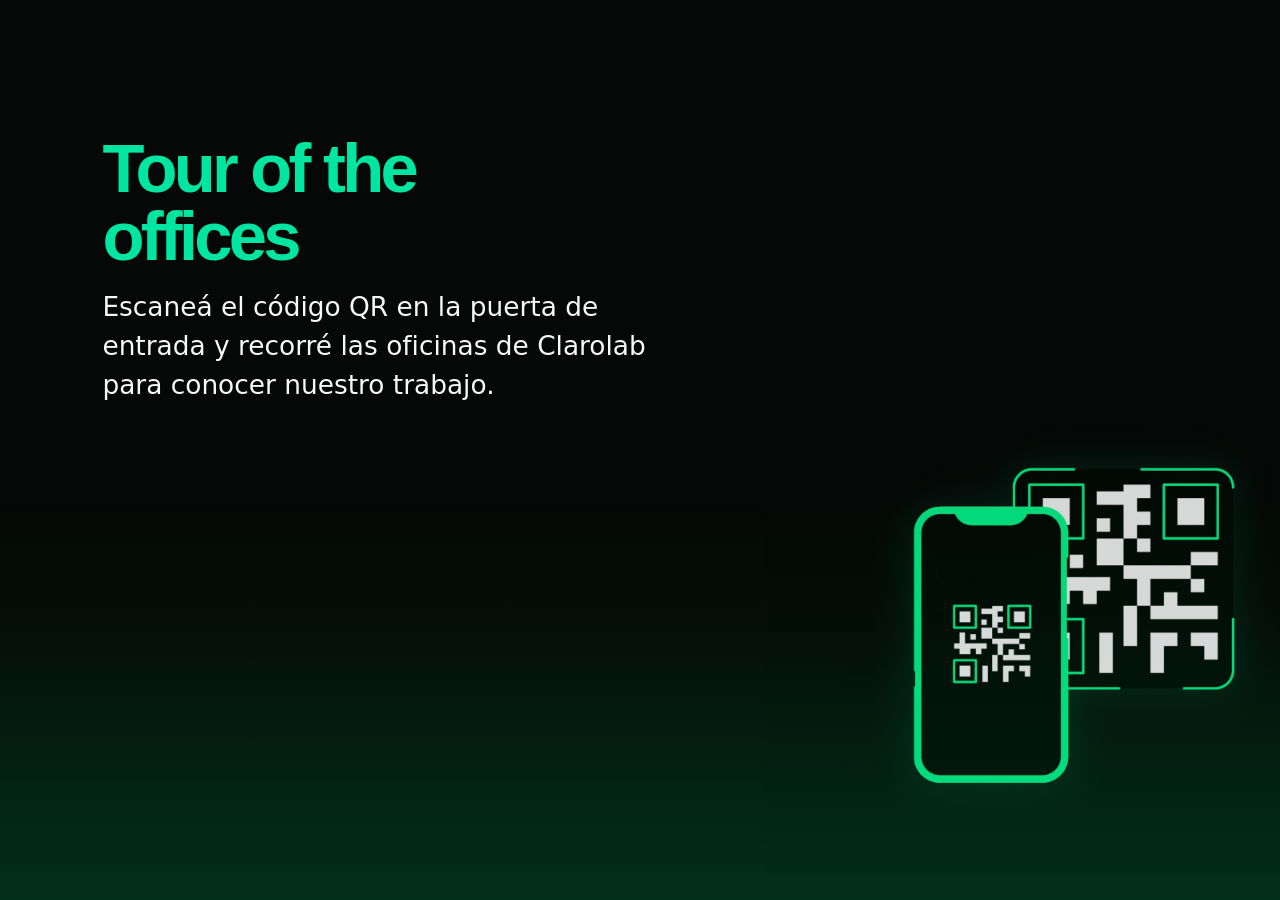
==== index.html @ 1cd7d90e "Update 0.1 Project Progress - Clarolab offices with AR mindAr" ====
<!doctype html>
<html lang="es">

<head>
    <meta charset="utf-8">
    <meta name="viewport" content="width=device-width, initial-scale=1, viewport-fit=cover">
    <meta name="theme-color" content="#050806">
    <title>Tour of the offices · Clarolab</title>
    <link rel="stylesheet" href="./tour.css">
</head>

<body class="welcome-screen">
    <main class="welcome-art" aria-labelledby="tour-title">
        <section class="poster-copy">
            <h1 id="tour-title">Tour of the<br>offices</h1>
            <p>Escaneá el código QR en la puerta de entrada y recorré las oficinas de Clarolab para conocer nuestro
                trabajo.</p>
        </section>
        <a class="scan-entry" href="./workplace.html" aria-label="Entrar al recorrido de las oficinas">
            <img src="./assets/qr-scan.gif" alt="Escaneá el QR para entrar al recorrido">
        </a>
    </main>
</body>

</html>
---- tour.css ----
:root {
  color-scheme: dark;
  --ink: #050806;
  --green: #00e6a0;
  --white: #f5f8f6;
}

* {
  box-sizing: border-box;
}

html,
body {
  width: 100%;
  min-height: 100%;
  margin: 0;
}

body {
  background: var(--ink);
  color: var(--white);
  font-family: "DM Sans", Inter, ui-sans-serif, system-ui, sans-serif;
}

.welcome-screen {
  min-height: 100svh;
  display: grid;
  place-items: center;
  overflow: hidden;
  background: linear-gradient(180deg, #050806 0%, #050806 70%, #032012 100%);
}

.welcome-art {
  isolation: isolate;
  width: min(100vw, 80svh);
  height: min(100svh, 125vw);
  overflow: hidden;
}

.welcome-art::before {
  position: absolute;
  z-index: -1;
  inset: 55% 0 0;
  content: "";
  background: linear-gradient(180deg, transparent, rgba(0, 99, 47, .23));
  pointer-events: none;
}

.poster-frames {
  position: absolute;
  z-index: -1;
  inset: 0;
  width: 100%;
  height: 100%;
}

.frame {
  fill: none;
  stroke: var(--green);
  stroke-width: 3.5;
  vector-effect: non-scaling-stroke;
}

.frame-top {
  opacity: .78;
}

.frame-bottom {
  opacity: .92;
}

.frame-bottom-inner {
  opacity: .58;
}

.poster-copy {
  position: absolute;
  z-index: 1;
  top: 14%;
  left: 8%;
  width: 72%;
}

.poster-copy h1 {
  margin: 0 0 .9rem;
  color: var(--green);
  font: 700 clamp(2.15rem, 8.2vw, 4.5rem)/.99 "Space Grotesk", "DM Sans", sans-serif;
  letter-spacing: -.055em;
}

.poster-copy p {
  max-width: 36rem;
  margin: 0;
  font-size: clamp(.9rem, 3.7vw, 1.55rem);
  line-height: 1.48;
  font-weight: 400;
  text-wrap: pretty;
}

.scan-entry {
  position: absolute;
  z-index: 2;
  right: 0;
  bottom: 2.5%;
  display: block;
  width: clamp(11rem, 55%, 27rem);
  line-height: 0;
  mix-blend-mode: screen;
  filter: drop-shadow(0 0 20px rgba(0, 230, 160, .12));
  -webkit-tap-highlight-color: transparent;
}

.scan-entry img {
  display: block;
  width: 100%;
  height: auto;
}

.scan-entry:focus-visible {
  outline: 2px solid var(--green);
  outline-offset: -4px;
  border-radius: 2rem;
}

@media (min-width:760px) {
  .poster-copy {
    top: 15%;
    left: 8%;
    width: 69%;
  }

  .poster-copy h1 {
    font-size: clamp(2.8rem, 5.4vw, 4.3rem);
    margin-bottom: 1rem;
  }

  .poster-copy p {
    max-width: 35rem;
    font-size: clamp(1.1rem, 2.55vw, 1.65rem);
  }
}

@media (max-height:580px) and (orientation:landscape) {
  .welcome-art {
    width: min(100vw, 80svh);
    height: min(100svh, 125vw);
  }

  .poster-copy {
    top: 10%;
  }

  .poster-copy h1 {
    font-size: clamp(1.8rem, 8vh, 3rem);
    margin-bottom: .5rem;
  }

  .poster-copy p {
    max-width: 52%;
    font-size: clamp(.8rem, 3vh, 1.1rem);
  }

  .scan-entry {
    width: clamp(10rem, 52%, 22rem);
  }
}

@media (prefers-reduced-motion:reduce) {

  *,
  *::before,
  *::after {
    scroll-behavior: auto !important;
  }
}
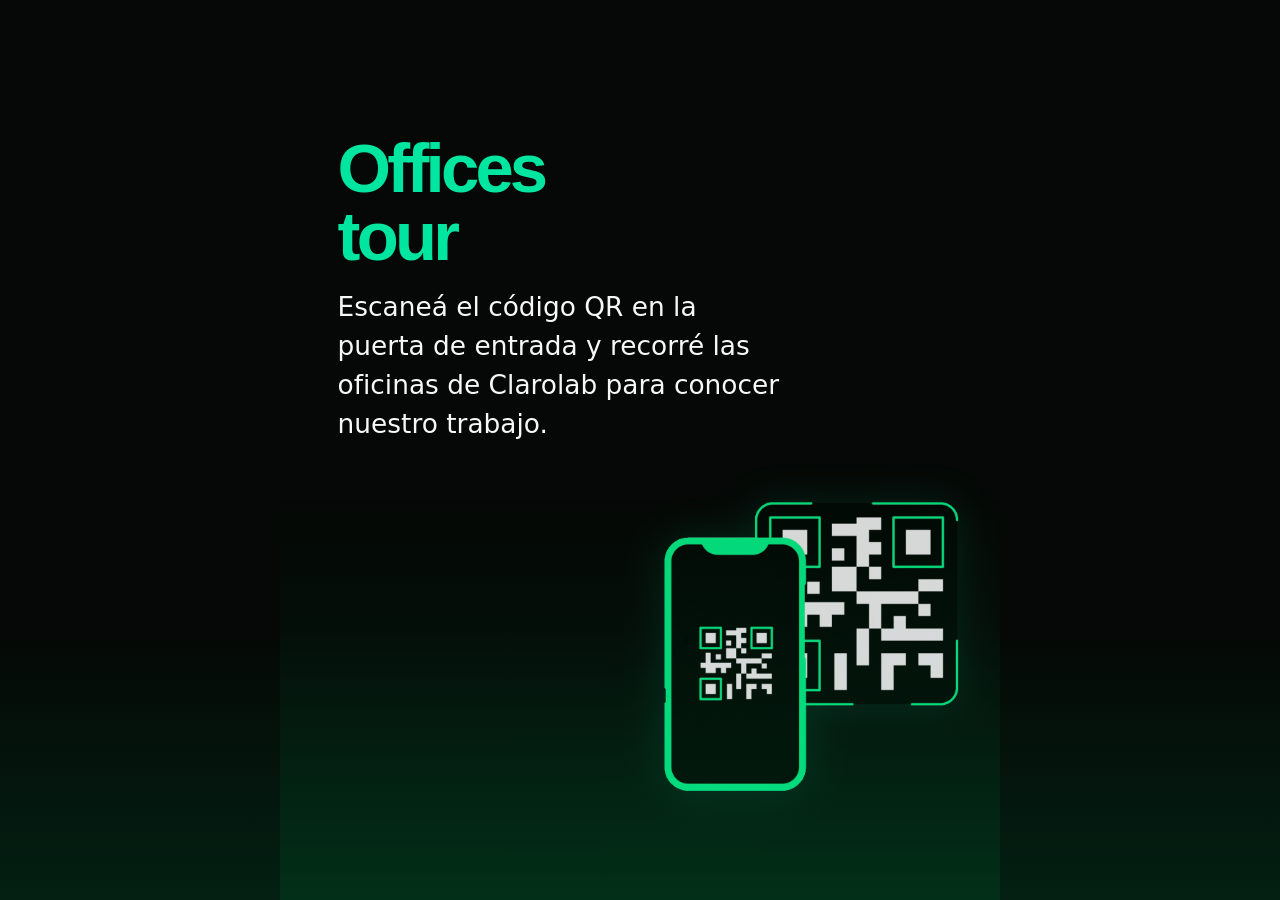
==== commit 6039e8ac: ".git" ====
--- a/index.html
+++ b/index.html
@@ -12,7 +12,7 @@
 <body class="welcome-screen">
     <main class="welcome-art" aria-labelledby="tour-title">
         <section class="poster-copy">
-            <h1 id="tour-title">Tour of the<br>offices</h1>
+            <h1 id="tour-title">Offices<br>tour</h1>
             <p>Escaneá el código QR en la puerta de entrada y recorré las oficinas de Clarolab para conocer nuestro
                 trabajo.</p>
         </section>
@@ -20,6 +20,8 @@
             <img src="./assets/qr-scan.gif" alt="Escaneá el QR para entrar al recorrido">
         </a>
     </main>
+
+    
 </body>
 
 </html>
--- a/tour.css
+++ b/tour.css
@@ -31,6 +31,7 @@
 }
 
 .welcome-art {
+  position: relative;
   isolation: isolate;
   width: min(100vw, 80svh);
   height: min(100svh, 125vw);
@@ -44,33 +45,6 @@
   content: "";
   background: linear-gradient(180deg, transparent, rgba(0, 99, 47, .23));
   pointer-events: none;
-}
-
-.poster-frames {
-  position: absolute;
-  z-index: -1;
-  inset: 0;
-  width: 100%;
-  height: 100%;
-}
-
-.frame {
-  fill: none;
-  stroke: var(--green);
-  stroke-width: 3.5;
-  vector-effect: non-scaling-stroke;
-}
-
-.frame-top {
-  opacity: .78;
-}
-
-.frame-bottom {
-  opacity: .92;
-}
-
-.frame-bottom-inner {
-  opacity: .58;
 }
 
 .poster-copy {
@@ -172,4 +146,4 @@
   *::after {
     scroll-behavior: auto !important;
   }
-}+}
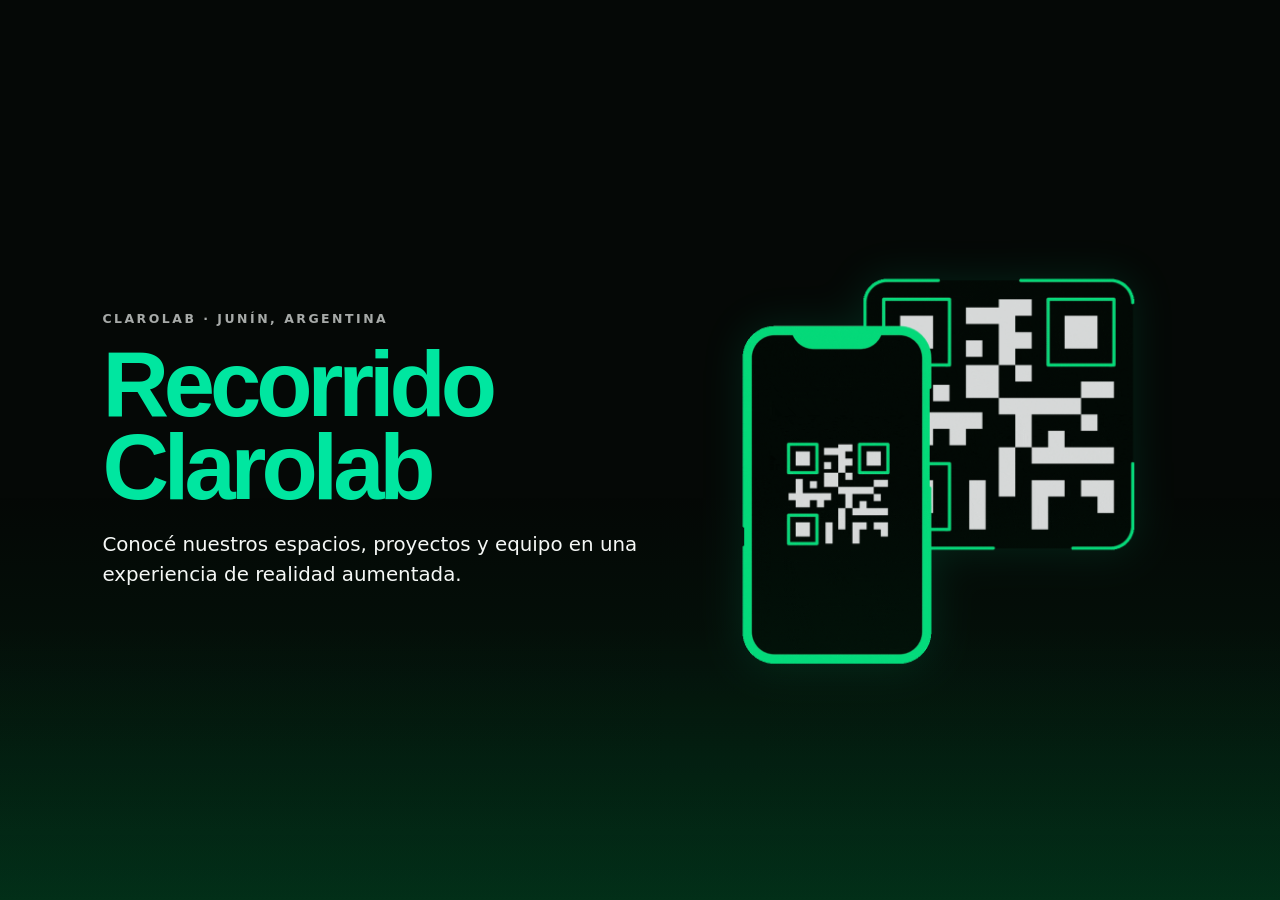
==== commit 368d280f: "Update 0.8 Project Progress - Clarolab offices with AR mindAr" ====
--- a/index.html
+++ b/index.html
@@ -5,23 +5,23 @@
     <meta charset="utf-8">
     <meta name="viewport" content="width=device-width, initial-scale=1, viewport-fit=cover">
     <meta name="theme-color" content="#050806">
-    <title>Tour of the offices · Clarolab</title>
+    <meta name="description" content="Recorrido interactivo por las oficinas de Clarolab en Junín.">
+    <title>Recorrido por Clarolab</title>
     <link rel="stylesheet" href="./tour.css">
 </head>
 
 <body class="welcome-screen">
     <main class="welcome-art" aria-labelledby="tour-title">
         <section class="poster-copy">
-            <h1 id="tour-title">Offices<br>tour</h1>
-            <p>Escaneá el código QR en la puerta de entrada y recorré las oficinas de Clarolab para conocer nuestro
-                trabajo.</p>
+            <span class="poster-eyebrow">CLAROLAB · JUNÍN, ARGENTINA</span>
+            <h1 id="tour-title">Recorrido<br><span>Clarolab</span></h1>
+            <p>Conocé nuestros espacios, proyectos y equipo en una experiencia de realidad aumentada.</p>
         </section>
         <a class="scan-entry" href="./workplace.html" aria-label="Entrar al recorrido de las oficinas">
-            <img src="./assets/qr-scan.gif" alt="Escaneá el QR para entrar al recorrido">
+            <img src="./assets/qr-scan.gif" alt="Iniciar el recorrido interactivo">
         </a>
     </main>
 
-    
 </body>
 
-</html>+</html>
--- a/tour.css
+++ b/tour.css
@@ -55,11 +55,24 @@
   width: 72%;
 }
 
+.poster-eyebrow {
+  display: block;
+  margin-bottom: 1.15rem;
+  color: rgba(245, 248, 246, .68);
+  font-size: clamp(.62rem, 1.15vw, .78rem);
+  font-weight: 700;
+  letter-spacing: .2em;
+}
+
 .poster-copy h1 {
   margin: 0 0 .9rem;
   color: var(--green);
   font: 700 clamp(2.15rem, 8.2vw, 4.5rem)/.99 "Space Grotesk", "DM Sans", sans-serif;
   letter-spacing: -.055em;
+}
+
+.poster-copy h1 span {
+  color: var(--white);
 }
 
 .poster-copy p {
@@ -114,28 +127,78 @@
   }
 }
 
+@media (min-width:760px) and (min-height:540px) {
+  .welcome-art {
+    width: min(100vw, 1600px);
+    height: 100svh;
+    max-height: 100svh;
+  }
+
+  .poster-copy {
+    top: 50%;
+    left: clamp(3rem, 8vw, 8rem);
+    width: min(43%, 38rem);
+    transform: translateY(-50%);
+  }
+
+  .poster-copy h1 {
+    margin-bottom: 1.25rem;
+    font-size: clamp(4rem, 7.2vw, 7rem);
+    line-height: .9;
+  }
+
+  .poster-copy h1 span {
+    color: var(--green);
+  }
+
+  .poster-copy p {
+    max-width: 34rem;
+    font-size: clamp(1.05rem, 1.55vw, 1.4rem);
+  }
+
+  .scan-entry {
+    top: 50%;
+    right: clamp(2rem, 7vw, 7rem);
+    bottom: auto;
+    width: min(42vw, 33rem);
+    transform: translateY(-50%);
+  }
+}
+
 @media (max-height:580px) and (orientation:landscape) {
   .welcome-art {
-    width: min(100vw, 80svh);
-    height: min(100svh, 125vw);
+    width: min(100vw, 1600px);
+    height: 100svh;
   }
 
   .poster-copy {
-    top: 10%;
+    top: 50%;
+    left: 6%;
+    width: 46%;
+    transform: translateY(-50%);
   }
 
   .poster-copy h1 {
-    font-size: clamp(1.8rem, 8vh, 3rem);
+    font-size: clamp(1.6rem, 6vh, 2.5rem);
     margin-bottom: .5rem;
   }
 
+  .poster-eyebrow {
+    margin-bottom: .55rem;
+    font-size: .55rem;
+  }
+
   .poster-copy p {
-    max-width: 52%;
-    font-size: clamp(.8rem, 3vh, 1.1rem);
+    max-width: 100%;
+    font-size: clamp(.8rem, 2.5vh, 1rem);
   }
 
   .scan-entry {
-    width: clamp(10rem, 52%, 22rem);
+    top: 50%;
+    right: 5%;
+    bottom: auto;
+    width: min(38vw, 17rem);
+    transform: translateY(-50%);
   }
 }
 
